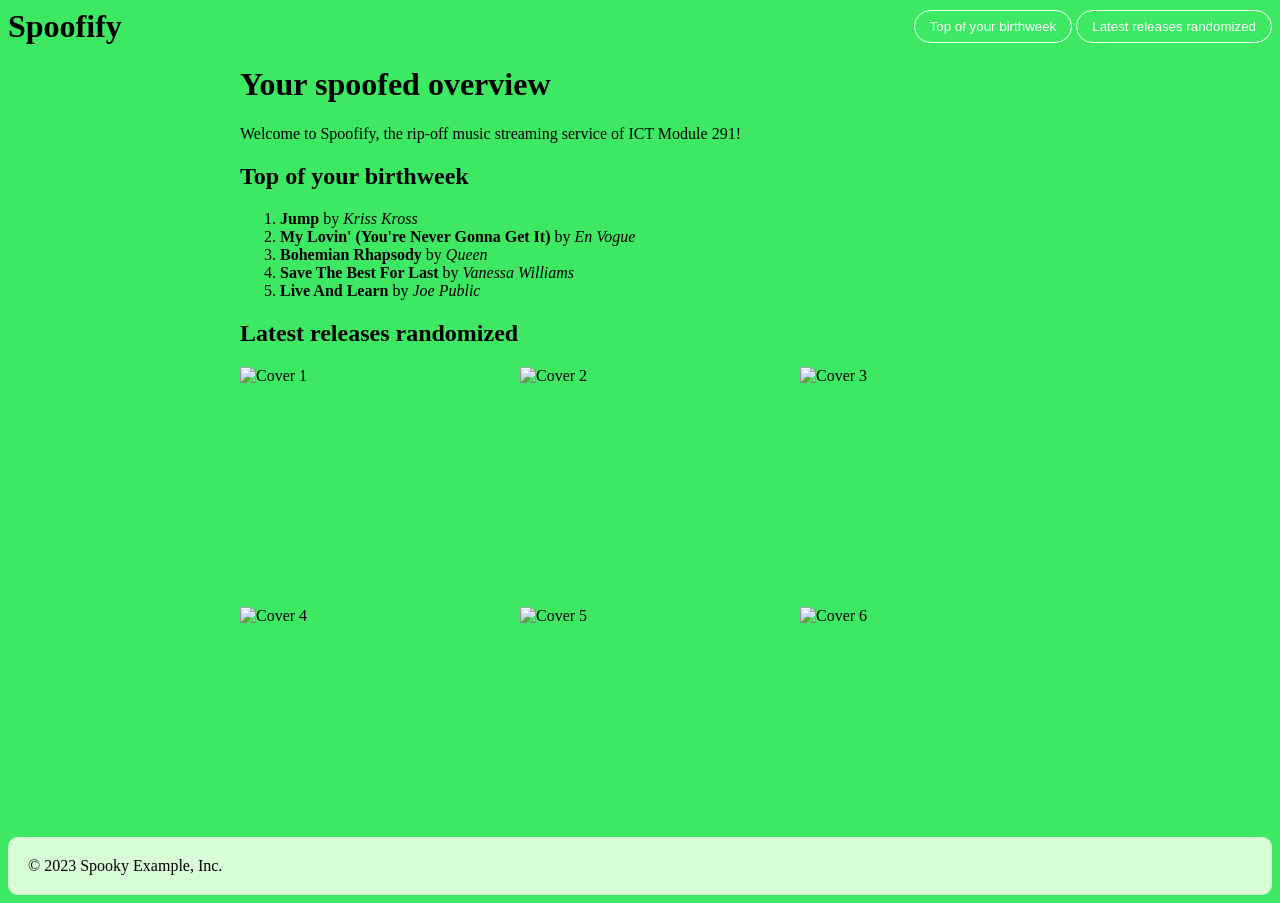
==== 3.2/index.html @ 8565e834 "funktionierendes randomizing von alben" ====
<!DOCTYPE html>
<html lang="de">
<head>
  <meta charset="UTF-8">
  <meta name="viewport" content="width=device-width, initial-scale=1.0">
  <title>Spoofify</title>
  <link rel="stylesheet" href="style.css">
</head>
<body>

    <header>
        <h1 class="logo">Spoofify</h1>
        <div class="buttons">
            <button class="pill-btn">Top of your birthweek</button>
            <button class="pill-btn">Latest releases randomized</button>
     </div>
    </header>

    <main class="container">
        <h1>Your spoofed overview</h1>
        <p class="welcome">Welcome to Spoofify, the rip-off music streaming service of ICT Module 291!</p>
        
        <section class="section">
            <h2>Top of your birthweek</h2>
            <ol class="songlist">
                <li><strong>Jump </strong> by<em> Kriss Kross</em></li>
                <li><strong>My Lovin' (You're Never Gonna Get It)</strong> by<em> En Vogue</em></li>
                <li><strong>Bohemian Rhapsody</strong> by<em> Queen</em></li>
                <li><strong>Save The Best For Last</strong> by<em> Vanessa Williams</em></li>
                <li><strong>Live And Learn</strong> by<em> Joe Public</em></li>
            </ol>
        </section>

        <section class="section">
            <h2>Latest releases randomized</h2>
            <div class="cover-grid" id="cover-grid"></div>
        </section>

        <script>
            // Alle Bilder mit vollem file://-Pfad
            const allCovers = [
                'file:///C:/ZLI/2/294/Spoofify/Covers/0x1900-000000-80-0-0 (1).jpg',
                'file:///C:/ZLI/2/294/Spoofify/Covers/0x1900-000000-80-0-0 (2).jpg',
                'file:///C:/ZLI/2/294/Spoofify/Covers/0x1900-000000-80-0-0 (3).jpg',
                'file:///C:/ZLI/2/294/Spoofify/Covers/0x1900-000000-80-0-0 (4).jpg',
                'file:///C:/ZLI/2/294/Spoofify/Covers/0x1900-000000-80-0-0 (5).jpg',
                'file:///C:/ZLI/2/294/Spoofify/Covers/0x1900-000000-80-0-0.jpg',
                'file:///C:/ZLI/2/294/Spoofify/Covers/0x1900-000000-80-0-1.jpg',
                'file:///C:/ZLI/2/294/Spoofify/Covers/1a87b2c7fec0a5110aaf983491f657ee.1000x1000x1.png',
                'file:///C:/ZLI/2/294/Spoofify/Covers/4fbb7fdd5ddac9c833f7ddf512a1327b.1000x1000x1.png',
                'file:///C:/ZLI/2/294/Spoofify/Covers/1900x1900-000000-80-0-0 (1).jpg',
                'file:///C:/ZLI/2/294/Spoofify/Covers/1900x1900-000000-80-0-0.jpg',
                'file:///C:/ZLI/2/294/Spoofify/Covers/121075147_350_350.jpg',
                'file:///C:/ZLI/2/294/Spoofify/Covers/ab67616d0000b273b2e6124d7af68318d850e293.jpg',
                'file:///C:/ZLI/2/294/Spoofify/Covers/ab67616d0000b2734e0d141436ca85c387318ee1.jpg',
                'file:///C:/ZLI/2/294/Spoofify/Covers/ab67616d0000b2737f6c9ecbf7dabafe97c743c2.jpg',
                'file:///C:/ZLI/2/294/Spoofify/Covers/ab67616d0000b273087e6bdcc656a3bb33ee27cf.jpg',
                'file:///C:/ZLI/2/294/Spoofify/Covers/ab67616d00001e02d6b72d93a202202fa19d9a0f.jpg',
                'file:///C:/ZLI/2/294/Spoofify/Covers/ab67616d00001e02e7fb8a1a02dc773252883311.jpg',
                'file:///C:/ZLI/2/294/Spoofify/Covers/ab67616d00001e022de651bcd93e5f9a7f46af78.jpg',
                'file:///C:/ZLI/2/294/Spoofify/Covers/ab67616d00001e022995474a3b73bb88523bee3f.jpg',
                'file:///C:/ZLI/2/294/Spoofify/Covers/ab67616d00001e0275850556555ed4fe758ebe0e.jpeg',
                'file:///C:/ZLI/2/294/Spoofify/Covers/artworks-dx2eDLezALKPGvCY-ThwhTw-t1080x1080.jpg',
                'file:///C:/ZLI/2/294/Spoofify/Covers/artworks-xeOF98jdSKKwkvLu-vyqsNw-t500x500.jpg',
                'file:///C:/ZLI/2/294/Spoofify/Covers/artworks-y03rDDvmgDxZ-0-t500x500.jpg',
                'file:///C:/ZLI/2/294/Spoofify/Covers/b5dd5e86b591aa1e182f4eb7e5580ae0.1000x1000x1.png',
                'file:///C:/ZLI/2/294/Spoofify/Covers/c3065581a0.webp',
                'file:///C:/ZLI/2/294/Spoofify/Covers/image1.webp',
                'file:///C:/ZLI/2/294/Spoofify/Covers/images.jpg',
                'file:///C:/ZLI/2/294/Spoofify/Covers/kodakblackmixtapecover.webp',
                'file:///C:/ZLI/2/294/Spoofify/Covers/LAZER DIM 700_ KEEPIN IT CLOUDY.webp'
            ];

            // Zufällig durchmischen
            const shuffled = allCovers.sort(() => 0.5 - Math.random());

            const grid = document.getElementById('cover-grid');

            // 6 zufällige Bilder anzeigen
            shuffled.slice(0, 6).forEach((src, index) => {
                const img = document.createElement('img');
                img.src = src;
                img.alt = `Cover ${index + 1}`;
                grid.appendChild(img);
            });
        </script>

    </main>
    
    <footer>
        <div class="footer-content">
            &copy; 2023 Spooky Example, Inc.
        </div>
    </footer> 
</body>
</html>
---- 3.2/style.css ----
.cover-grid {
  display: grid;
  grid-template-columns: repeat(3, 1fr);
  gap: 40px;
}

.cover-grid img {
  width: 100%;
  object-fit: cover;
  height: 200px;
}

body {
    background-color: #3de863;
}

header {
  display: flex;
  justify-content: space-between;
  align-items: center;
}

.logo {
    margin: 0;
}

.pill-btn {
  background: transparent;
  color: white;
  border: 1px solid white;
  border-radius: 20px;
  padding: 8px 15px;
}

.container {
  max-width: 800px;
  margin: auto;
}

.footer-content {
  background-color: #d8fcd6;
  padding: 20px;
  border-radius: 10px;
  margin-top: 30px;
}
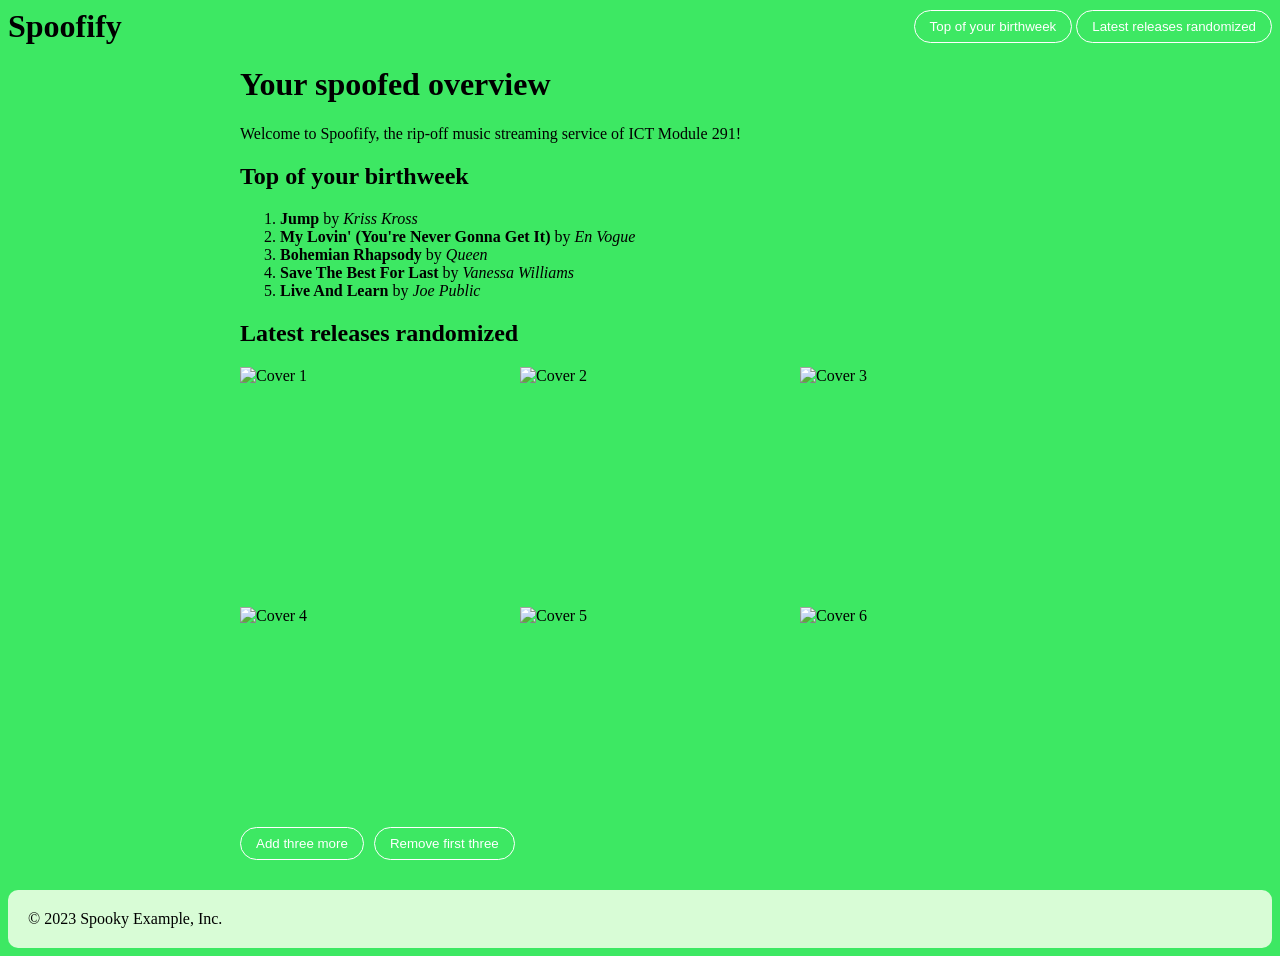
==== commit f602a764: "Aufgabe 1 & 2" ====
--- a/3.2/index.html
+++ b/3.2/index.html
@@ -5,6 +5,7 @@
   <meta name="viewport" content="width=device-width, initial-scale=1.0">
   <title>Spoofify</title>
   <link rel="stylesheet" href="style.css">
+  <script src="script.js" defer></script>
 </head>
 <body>
 
@@ -34,6 +35,7 @@
         <section class="section">
             <h2>Latest releases randomized</h2>
             <div class="cover-grid" id="cover-grid"></div>
+            <button id="add-more-btn" class="pill-btn" style="margin-top: 20px;">Add three more</button>
         </section>
 
         <script>
